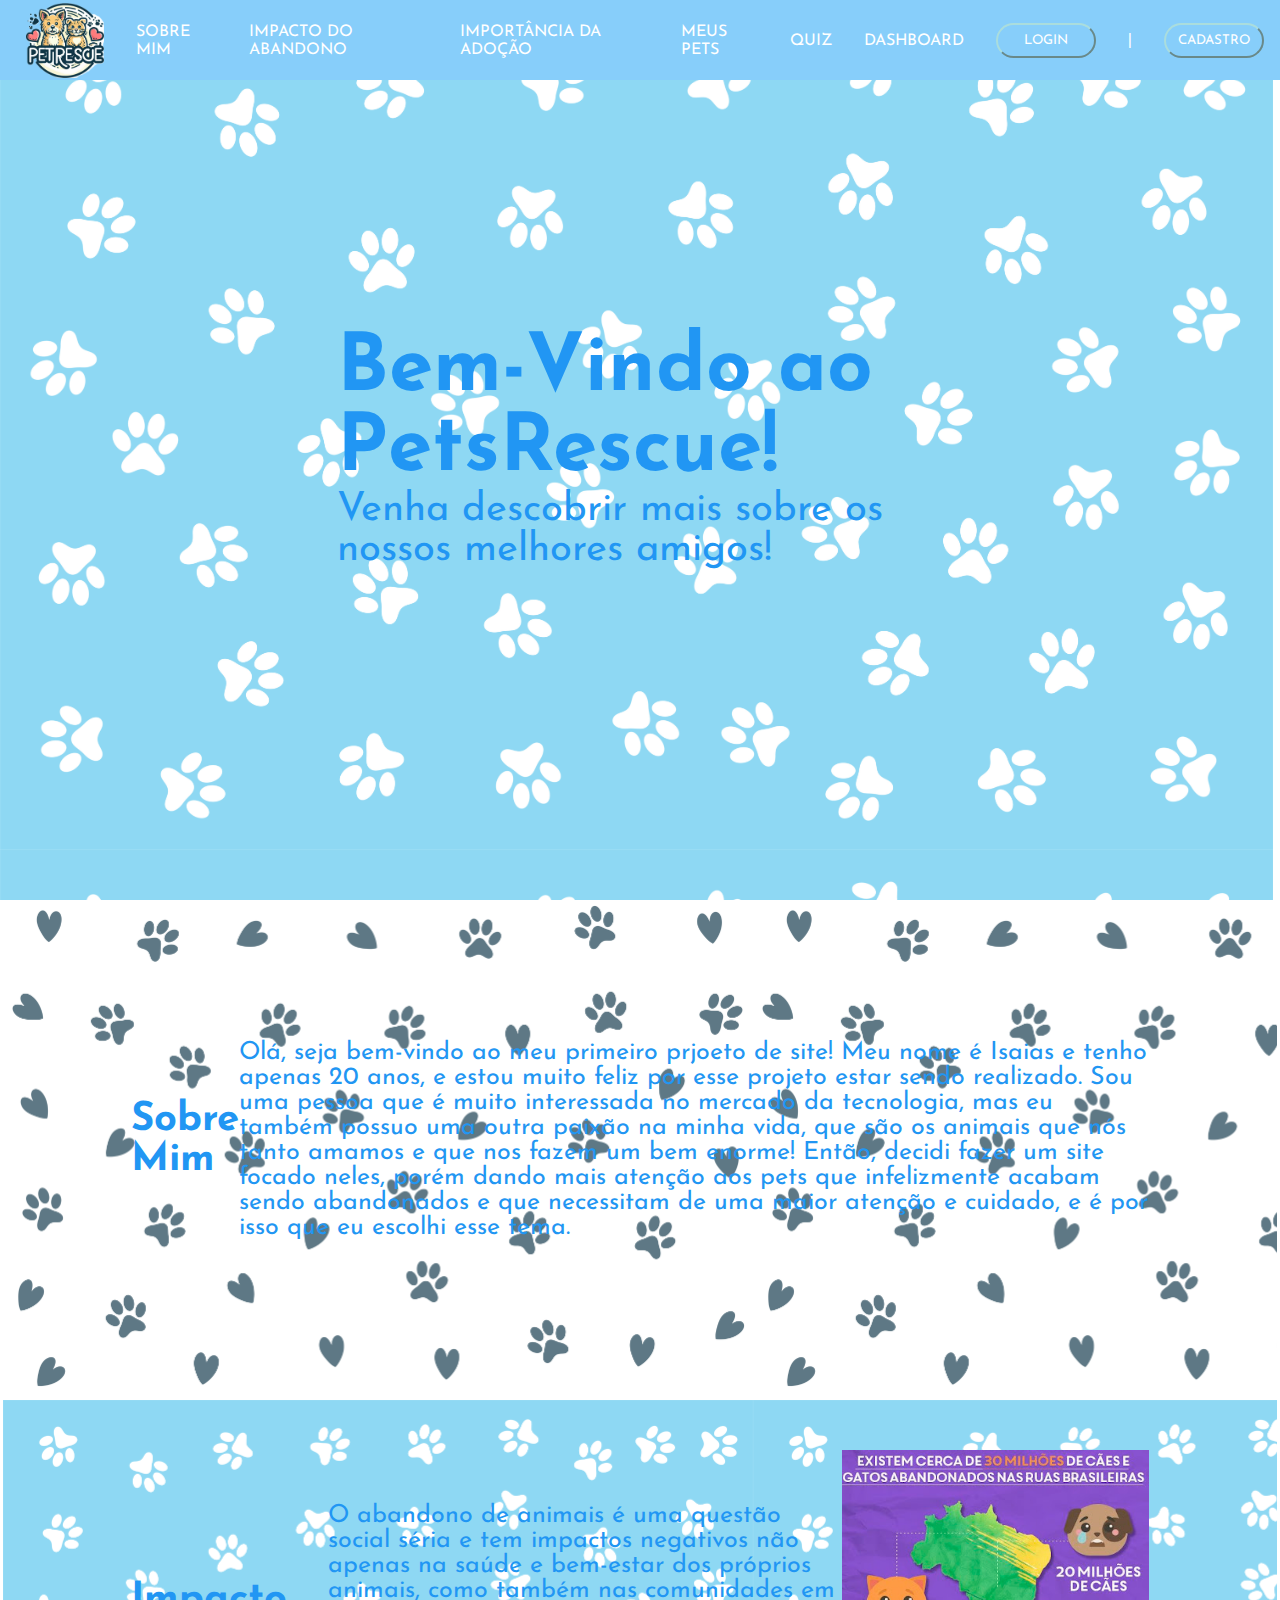
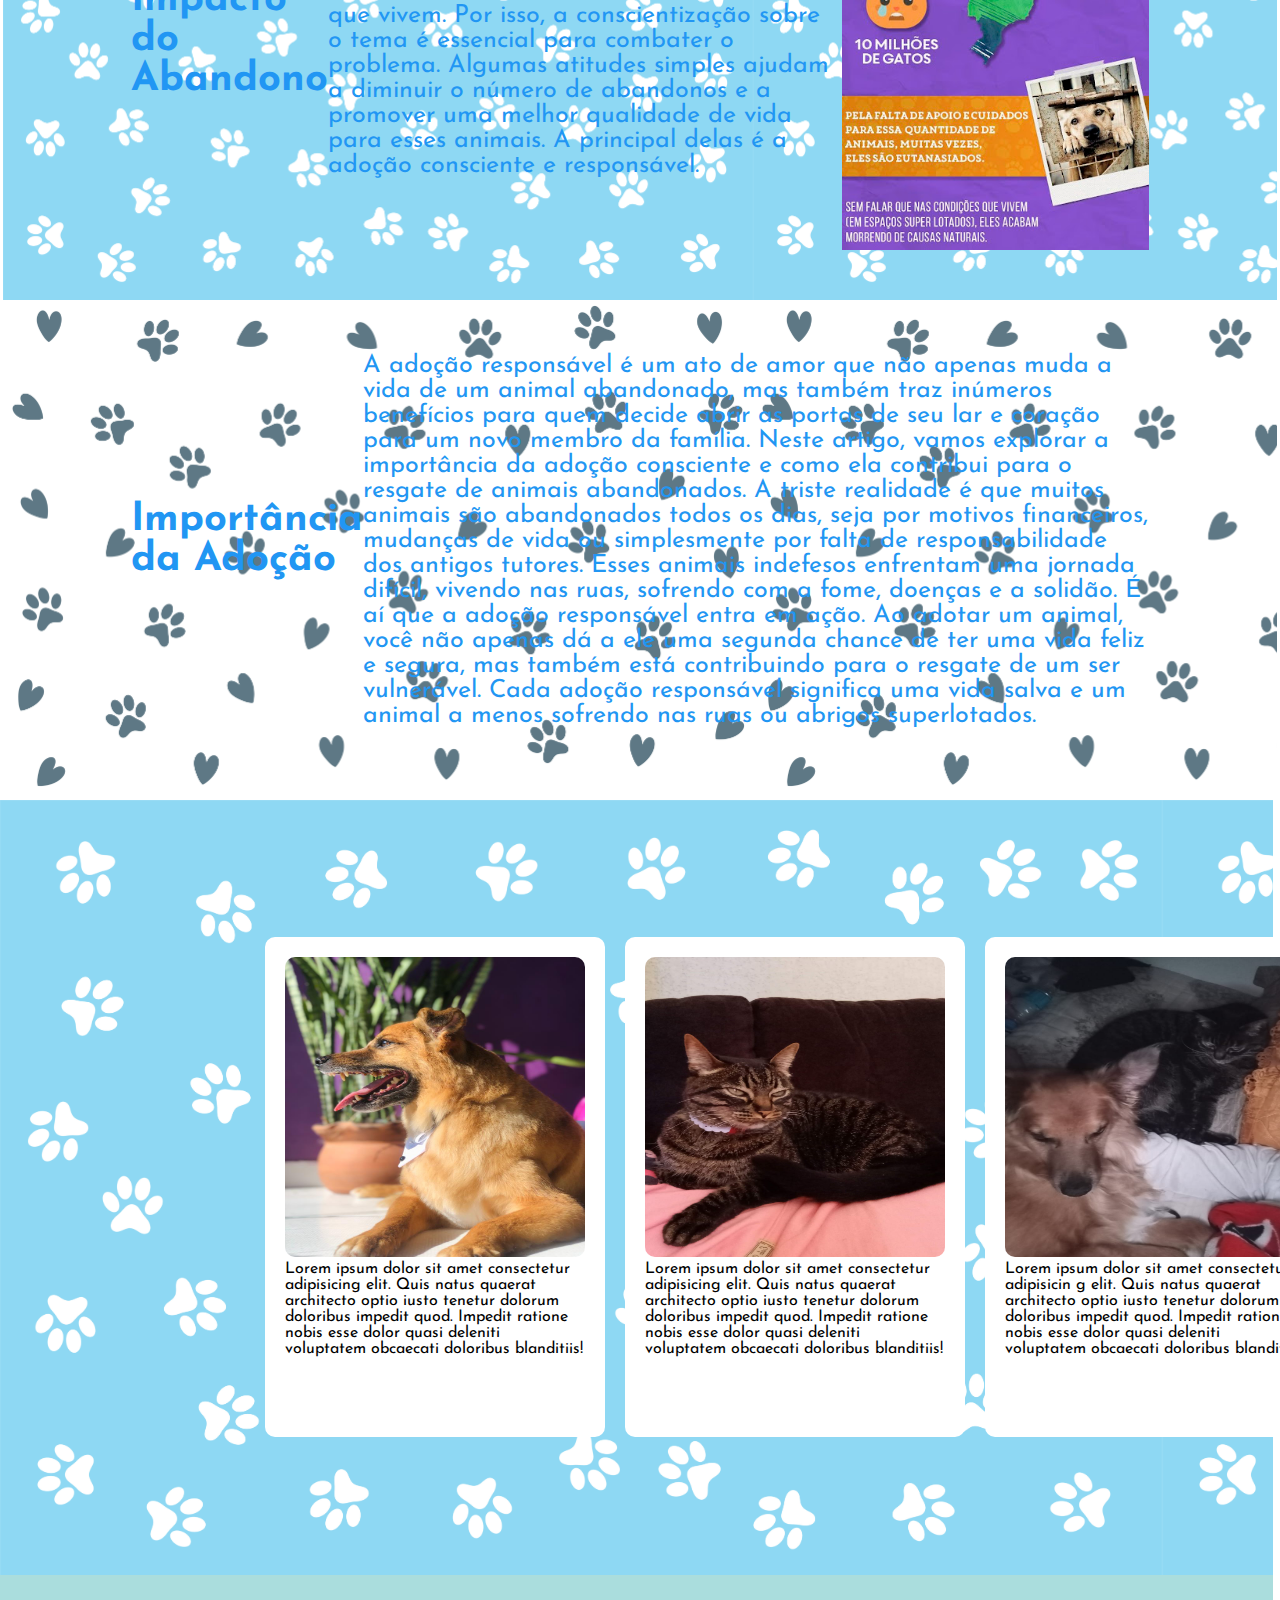
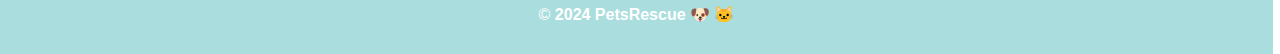
==== Site - Pets Rescue/web_data_viz/public/Index.html @ d95e44f4 "Subindo o projeto com o css atualizado e com a API funcionando" ====
<!DOCTYPE html>
<html lang="en">

<head>
    <meta charset="UTF-8">
    <meta name="viewport" content="width=device-width, initial-scale=1.0">
    <title>PetsRescue</title>
    <script src="./js/sessaoPET.js"></script>
    <link rel="shortcut icon" href="./assets/imgs/Nova-logo.png" type="image/x-icon">
    <link rel="stylesheet" href="./css/IndexPET.css">
    <link rel="preconnect" href="https://fonts.googleapis.com">
    <link rel="preconnect" href="https://fonts.gstatic.com" crossorigin>
</head>

<body>
    <header id="topo">
        <nav>
            <a href="#topo">
                <img id="logo" src="./assets/imgs/Nova-logo.png" alt="">
            </a>
            <ul class="navbar-list">

                <li>
                    <a href="#sobre-mim" class="nav-links">SOBRE MIM</a>
                </li>

                <li class="navbar-link">
                    <a href="#acontece-abandono" class="nav-links">IMPACTO DO ABANDONO</a>
                </li>

                <li class="navbar-link">
                    <a href="#importância-adoção" class="nav-links">IMPORTÂNCIA DA ADOÇÃO</a>
                </li>

                <li class="navbar-link">
                    <a href="#meus-pets" class="nav-links">MEUS PETS</a>
                </li>

                <li class="navbar-link">
                    <a href="Quiz.html" class="nav-links">QUIZ</a>
                </li>

                <li class="navbar-link">
                    <a href="Dashboard.html" class="nav-links">DASHBOARD</a>
                </li>

                <li><button onclick="fazerLogin()">
                        <a href="Login.html">LOGIN</a>
                    </button>
                </li>

                <li class="linha">
                    |
                </li>

                <li><button onclick="cadastrar()">
                        <a href="Cadastro.html">CADASTRO</a>
                    </button>

                    <link rel="stylesheet" href="Cadastro.html">
                </li>
            </ul>
        </nav>

        <div id="header_content">
            <div class="slogan">
                <h1>Bem-Vindo ao PetsRescue!</h1>
                <p>Venha descobrir mais sobre os nossos melhores amigos!</p>
            </div>

        </div>

    </header>

    <main>
        <section id="sobre-mim">
            <div class="container">
                <h1>Sobre Mim</h1>

                <p>
                    Olá, seja bem-vindo ao meu primeiro prjoeto de site! Meu nome é Isaias e tenho apenas 20 anos,
                    e estou muito feliz por esse projeto estar sendo realizado. Sou uma pessoa que é muito
                    interessada no mercado da tecnologia,
                    mas eu também possuo uma outra paixão na minha vida, que são os animais que nós tanto amamos e
                    que nos fazem um bem enorme!
                    Então, decidi fazer um site focado neles, porém dando mais atenção aos pets que infelizmente
                    acabam sendo abandonados e
                    que necessitam de uma maior atenção e cuidado, e é por isso que eu escolhi esse tema.
                </p>
            </div>

            </div>

        </section>


        <section id="acontece-abandono">
            <div class="container">
                
                <h2>Impacto do Abandono</h2>
                <p>
                    O abandono de animais é uma questão social séria e tem impactos negativos não apenas na saúde e
                    bem-estar dos próprios animais, como também nas comunidades em que vivem.
                    Por isso, a conscientização sobre o tema é essencial para combater o problema.

                    Algumas atitudes simples ajudam a diminuir o número de abandonos e a promover uma melhor qualidade
                    de vida para esses animais. A principal delas é a adoção consciente e responsável.
                </p>
                <img src="./assets/imgs/Infográfico.jpg" alt="" srcset="">
            </div>
        </section>

        <section id="importância-adoção">
            <div class="container">
                <h3>Importância da Adoção</h3>
                <p>
                    A adoção responsável é um ato de amor que não apenas muda a vida de um animal abandonado,
                    mas também traz inúmeros benefícios para quem decide abrir as portas de seu lar e coração para um
                    novo membro da família.
                    Neste artigo, vamos explorar a importância da adoção consciente e como ela contribui para o resgate
                    de animais abandonados.

                    A triste realidade é que muitos animais são abandonados todos os dias, seja por motivos financeiros,
                    mudanças de vida ou simplesmente por falta de responsabilidade dos antigos tutores.
                    Esses animais indefesos enfrentam uma jornada difícil, vivendo nas ruas, sofrendo com a fome,
                    doenças e a solidão.
                    É aí que a adoção responsável entra em ação.

                    Ao adotar um animal, você não apenas dá a ele uma segunda chance de ter uma vida feliz e segura,
                    mas também está contribuindo para o resgate de um ser vulnerável. Cada adoção responsável significa
                    uma vida salva e
                    um animal a menos sofrendo nas ruas ou abrigos superlotados.
                </p>

            </div>

        </section>

        <section id="meus-pets">
            <div class="container">
                <div class="meus-amores">
                    <img src="./assets/imgs/dado1.jpeg" alt="">
                    <p>
                        Lorem ipsum dolor sit amet consectetur adipisicing elit.
                        Quis natus quaerat architecto optio iusto tenetur dolorum doloribus impedit quod.
                        Impedit ratione nobis esse dolor quasi deleniti voluptatem obcaecati doloribus blanditiis!
                    </p>
                </div>
                <div class="meus-amores">
                    <img src="./assets/imgs/lois1.jpeg" alt="">
                    <p>
                        Lorem ipsum dolor sit amet consectetur adipisicing elit.
                        Quis natus quaerat architecto optio iusto tenetur dolorum doloribus impedit quod.
                        Impedit ratione nobis esse dolor quasi deleniti voluptatem obcaecati doloribus blanditiis!
                    </p>
                </div>
                <div class="meus-amores">
                    <img src="./assets/imgs/juntos.jpeg" alt="">
                    <p>
                        Lorem ipsum dolor sit amet consectetur adipisicin g elit.
                        Quis natus quaerat architecto optio iusto tenetur dolorum doloribus impedit quod.
                        Impedit ratione nobis esse dolor quasi deleniti voluptatem obcaecati doloribus blanditiis!
                    </p>
                </div>
            </div>
        </section>

    </main>

    <footer>
        <p>&copy; <b>2024 PetsRescue</b> 🐶 🐱</p>
    </footer>
</body>

</html>
---- Site - Pets Rescue/web_data_viz/public/css/IndexPET.css ----
@import url('https://fonts.googleapis.com/css2?family=Josefin+Sans:ital,wght@0,100..700;1,100..700&display=swap');

* {
    margin: 0;
    text-decoration: none;
    padding: 0;
    box-sizing: border-box;
    font-family: "Josefins sans", sans-serif;
    scroll-behavior: smooth;
}

#topo {
    height: 100vh;
    position: relative;
}


#topo button {
    background-color: #87cefa;
    width: 100px;
    height: 35px;
    border-radius: 20px;
    color: #ffffff;
    font-family: "Josefin Sans", sans-serif;
    font-optical-sizing: auto;
    border-color: #AADDDD;
}

#topo button a {
    font-family: "Josefin Sans", sans-serif;
    font-optical-sizing: auto;
    color: #ffffff;
}

/* Definições da Navbar */
nav {
    position: fixed;
    top: 0;
    height: 80px;
    width: 100%;
    display: flex;
    align-items: center;
    padding: 16px;
    left: 0;
    gap: 32px;
    font-family: "Josefin Sans", sans-serif;
    font-optical-sizing: auto;
    background-color: #87cefa;
}

.navbar {
    display: flex;
    background-color: #87cefa;
    justify-content: space-between;
    align-items: center;
    list-style: none;
    width: 1498px;
}

.navbar-list {
    display: flex;
    justify-content: flex-end;
    list-style-type: none;
    gap: 32px;
    flex-grow: 1;
    align-items: center;
}

.linha {
    color: white;
}

.nav-links {
    font-family: "Josefin Sans", sans-serif;
    font-optical-sizing: auto;
    color: #ffffff;
}

a .logo {
    width: 100px;
    height: 100px;
}

#logo {
    display: flex;
    height: 75px;
    margin-left: 10px;
    cursor: pointer;
    top: 0;
    object-fit: contain;
}

/* Definições da Header*/
.header {
    display: flex;
    background-color: #87cefa;
}

#header_content {
    width: 99.46vw;
    height: 100%;
    display: flex;
    justify-content: space-evenly;
    align-items: center;
    color: #2196f3;
    background-image: url("../assets/imgs/Background-site.jpg");
    background-size: contain;
}

.slogan {
    width: 600px;
    font-size: 40px;
}

.slogan h1 {
    display: flex;
    justify-content: center;
    align-items: center;
    font-family: "Josefin Sans", sans-serif;
    font-optical-sizing: auto;
}

.slogan p {
    font-family: "Josefin Sans", sans-serif;
    font-optical-sizing: auto;
}

.container {
    width: 80%;
    margin: auto;
    display: flex;
}


.container {
    display: flex;
    justify-content: space-evenly;
    flex-direction: row;
    align-items: center;
    align-content: center;
    justify-items: end;
    padding: 10%;
}

#sobre-mim .container h1 {
    font-size: 30px;
    color: #2196f3;
    display: flex;
    font-size: 40px;
    font-style: normal;
    margin-bottom: 20px;
    font-family: "Josefin Sans", sans-serif;
    font-optical-sizing: auto;
}

#sobre-mim .container p {
    color: #2196f3;
    display: flex;
    text-align: start;
    font-size: 25px;
    font-style: normal;
    margin-bottom: 20px;
    font-family: "Josefin Sans", sans-serif;
    font-optical-sizing: auto;
}

#sobre-mim {
    display: flex;
    justify-content: space-around;
    flex-direction: column;
}


#sobre-mim .container {
    background-image: url("../assets/imgs/Background2.jpg");
    background-size: contain;
    height: 500px;
    width: 99.46vw;
}

/* Impacto do Abandono*/

#acontece-abandono .container h2 {
    font-size: 40px;
    color: #2196f3;
    display: flex;
    font-style: normal;
    margin-bottom: 20px;
    font-family: "Josefin Sans", sans-serif;
    font-optical-sizing: auto;
}

#acontece-abandono .container {
    background-image: url("../assets/imgs/Background-site.jpg");
    background-size: contain;
    height: 500px;
    width: 99.46vw;
}

#acontece-abandono .container p {
    color: #2196f3;
    display: flex;
    text-align: start;
    font-size: 25px;
    font-style: normal;
    margin-bottom: 20px;
    font-family: "Josefin Sans", sans-serif;
    font-optical-sizing: auto;
}

#acontece-abandono img{
    height: 400px;
    width: 400px;
}

/* Impotância da adoção*/

#importância-adoção .container {
    background-image: url("../assets/imgs/Background2.jpg");
    background-size: contain;
    height: 500px;
    width: 99.46vw;
}

.container h3 {
    font-size: 40px;
    color: #2196f3;
    display: flex;
    font-style: normal;
    margin-bottom: 20px;
    font-family: "Josefin Sans", sans-serif;
    font-optical-sizing: auto;
}

#importância-adoção .container p {
    color: #2196f3;
    display: flex;
    text-align: start;
    font-size: 25px;
    font-style: normal;
    margin-bottom: 20px;
    font-family: "Josefin Sans", sans-serif;
    font-optical-sizing: auto;
}

/*Meus Pets*/

#meus-pets {
    background-image: url("../assets/imgs/Background-site.jpg");
    background-size: contain;
    width: 99.46vw;
}

#meus-pets img {
    width: 300px;
    height: 300px;
    border-radius: 10px;
}

#meus-pets .meus-amores {
    width: 400px;
    height: 500px;
    background-color: #ffffff;
    margin: 10px;
    padding: 20px;
    border-radius: 10px;
    display: inline-block;
}

#meus-pets p {
    font-family: "Josefin Sans", sans-serif;
    font-optical-sizing: auto;
}


footer {
    background-color: #AADDDD;
    padding: 30px 20px;
    text-align: center;
    color: #ffffff;
    width: 99.46vw;
}
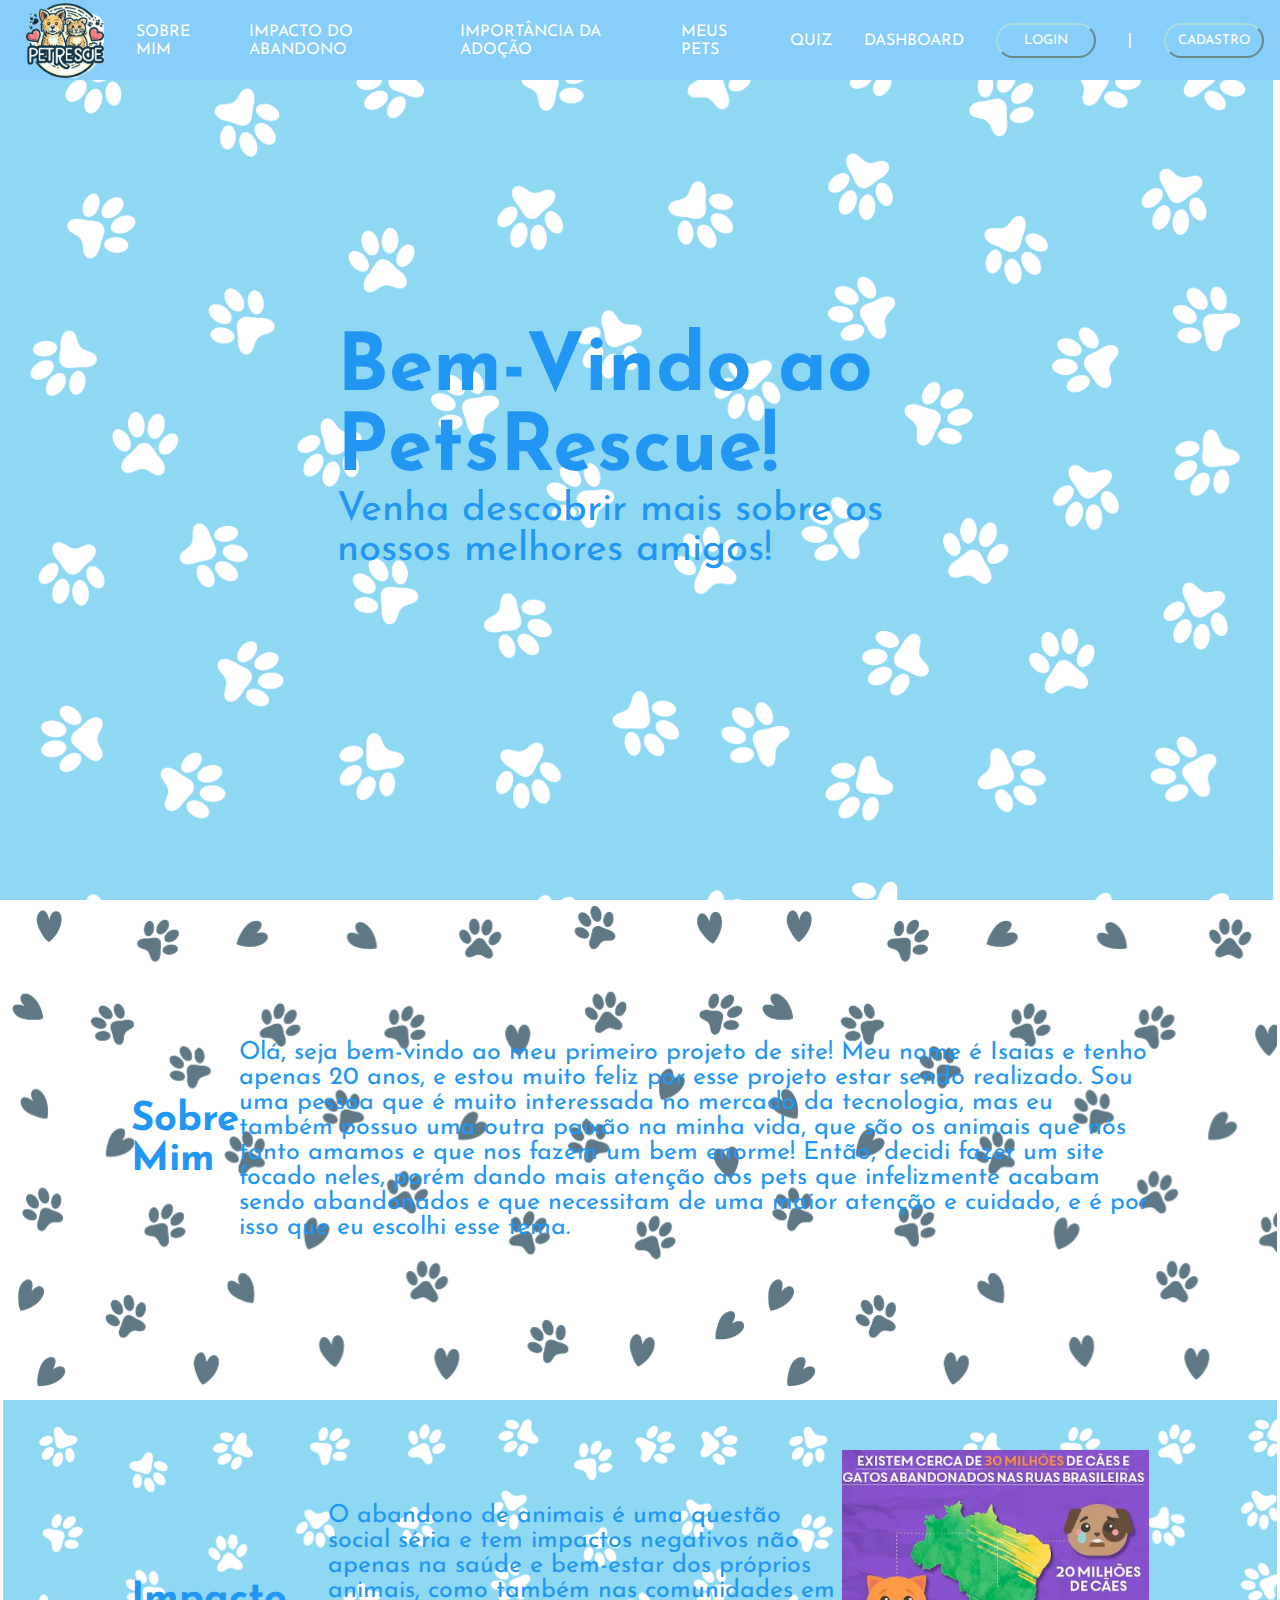
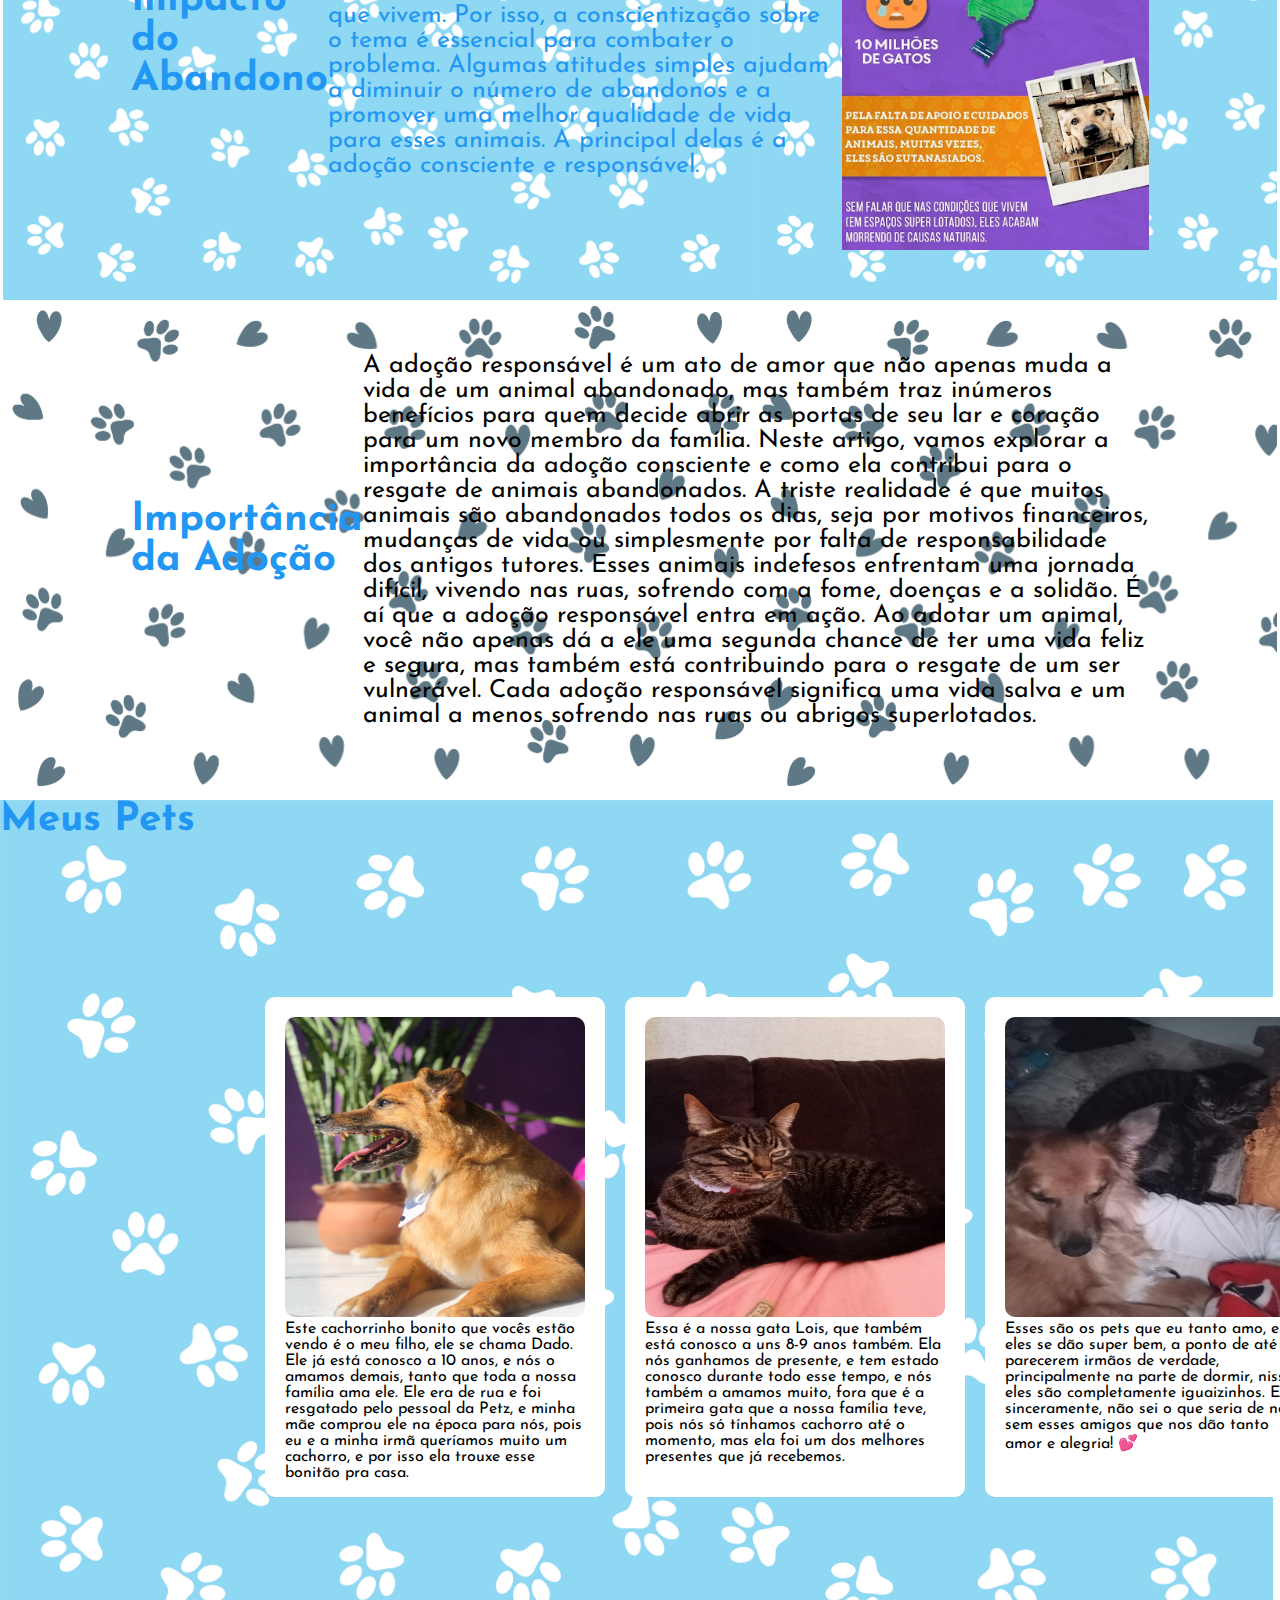
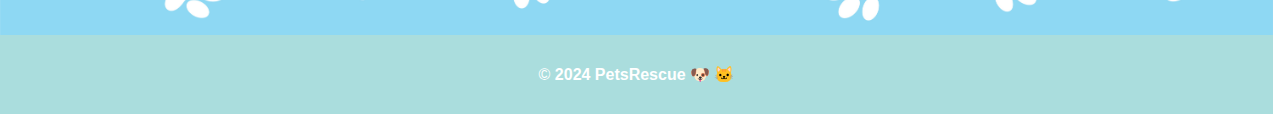
==== commit 6dc9847b: "Subindo atualização do projeto" ====
--- a/Site - Pets Rescue/web_data_viz/public/Index.html
+++ b/Site - Pets Rescue/web_data_viz/public/Index.html
@@ -78,13 +78,13 @@
                 <h1>Sobre Mim</h1>
 
                 <p>
-                    Olá, seja bem-vindo ao meu primeiro prjoeto de site! Meu nome é Isaias e tenho apenas 20 anos,
+                    Olá, seja bem-vindo ao meu primeiro projeto de site! Meu nome é Isaias e tenho apenas 20 anos,
                     e estou muito feliz por esse projeto estar sendo realizado. Sou uma pessoa que é muito
                     interessada no mercado da tecnologia,
                     mas eu também possuo uma outra paixão na minha vida, que são os animais que nós tanto amamos e
                     que nos fazem um bem enorme!
                     Então, decidi fazer um site focado neles, porém dando mais atenção aos pets que infelizmente
-                    acabam sendo abandonados e
+                    acabam sendo abandonados e  
                     que necessitam de uma maior atenção e cuidado, e é por isso que eu escolhi esse tema.
                 </p>
             </div>
@@ -137,29 +137,34 @@
         </section>
 
         <section id="meus-pets">
+            <h4>Meus Pets</h4>
             <div class="container">
+                
                 <div class="meus-amores">
+                    
                     <img src="./assets/imgs/dado1.jpeg" alt="">
+                    
                     <p>
-                        Lorem ipsum dolor sit amet consectetur adipisicing elit.
-                        Quis natus quaerat architecto optio iusto tenetur dolorum doloribus impedit quod.
-                        Impedit ratione nobis esse dolor quasi deleniti voluptatem obcaecati doloribus blanditiis!
+                        Este cachorrinho bonito que vocês estão vendo é o meu filho, ele se chama Dado. Ele já está conosco a 10 anos,
+                        e nós o amamos demais, tanto que toda a nossa família ama ele. Ele era de rua e foi resgatado pelo pessoal
+                        da Petz, e minha mãe comprou ele na época para nós, pois eu e a minha irmã queríamos muito um cachorro, e por isso
+                        ela trouxe esse bonitão pra casa.
                     </p>
                 </div>
                 <div class="meus-amores">
                     <img src="./assets/imgs/lois1.jpeg" alt="">
                     <p>
-                        Lorem ipsum dolor sit amet consectetur adipisicing elit.
-                        Quis natus quaerat architecto optio iusto tenetur dolorum doloribus impedit quod.
-                        Impedit ratione nobis esse dolor quasi deleniti voluptatem obcaecati doloribus blanditiis!
+                        Essa é a nossa gata Lois, que também está conosco a uns 8-9 anos também. Ela nós ganhamos de presente,
+                        e tem estado conosco durante todo esse tempo, e nós também a amamos muito, fora que é a primeira gata que a nossa
+                        família teve, pois nós só tínhamos cachorro até o momento, mas ela foi um dos melhores presentes que já recebemos.
                     </p>
                 </div>
                 <div class="meus-amores">
                     <img src="./assets/imgs/juntos.jpeg" alt="">
                     <p>
-                        Lorem ipsum dolor sit amet consectetur adipisicin g elit.
-                        Quis natus quaerat architecto optio iusto tenetur dolorum doloribus impedit quod.
-                        Impedit ratione nobis esse dolor quasi deleniti voluptatem obcaecati doloribus blanditiis!
+                       Esses são os pets que eu tanto amo, e eles se dão super bem, a ponto de até parecerem irmãos de verdade,
+                       principalmente na parte de dormir, nisso eles são completamente iguaizinhos. E sinceramente, não sei 
+                       o que seria de nós sem esses amigos que nos dão tanto amor e alegria! 💕
                     </p>
                 </div>
             </div>
--- a/Site - Pets Rescue/web_data_viz/public/css/IndexPET.css
+++ b/Site - Pets Rescue/web_data_viz/public/css/IndexPET.css
@@ -233,7 +233,7 @@
 }
 
 #importância-adoção .container p {
-    color: #2196f3;
+    color: black;
     display: flex;
     text-align: start;
     font-size: 25px;
@@ -247,7 +247,7 @@
 
 #meus-pets {
     background-image: url("../assets/imgs/Background-site.jpg");
-    background-size: contain;
+    background-size: cover;
     width: 99.46vw;
 }
 
@@ -272,6 +272,16 @@
     font-optical-sizing: auto;
 }
 
+#meus-pets h4{
+    font-size: 40px;
+    color: #2196f3;
+    display: flex;
+    font-style: normal;
+    margin-bottom: 20px;
+    font-family: "Josefin Sans", sans-serif;
+    font-optical-sizing: auto;
+}
+
 
 footer {
     background-color: #AADDDD;
